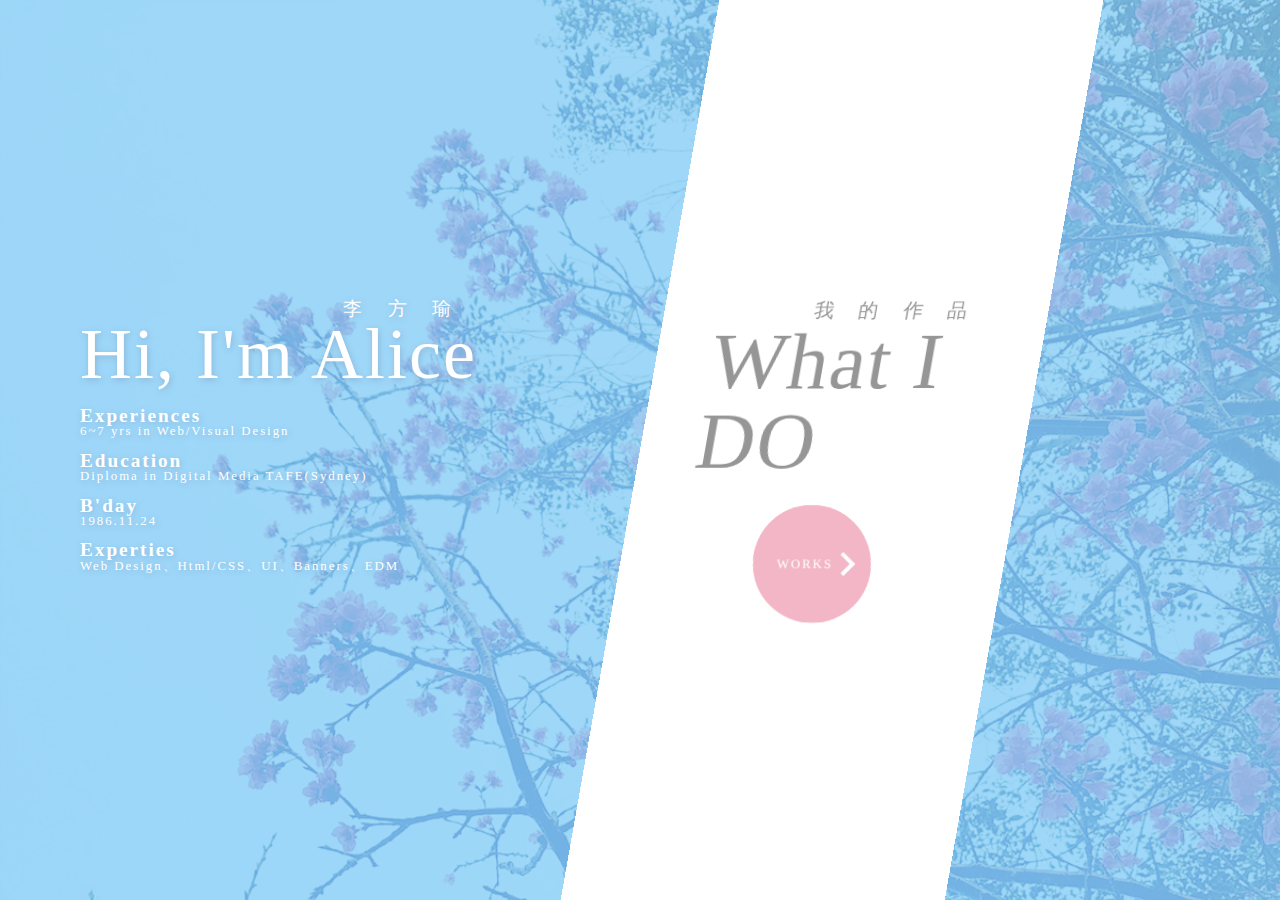
==== index.html @ 16297857 "Portfolio" ====
<!DOCTYPE html>
<html lang="zh">

<head>
	<meta name="viewport" content="width=device-width, initial-scale=1.0">
	<meta charset="utf-8">
	<link rel="stylesheet" type="text/css" href="styles/styles.css">
	<link rel="stylesheet" type="text/css" href="css/styles.css">
	<link rel="stylesheet" type="text/css" href="css/web.css">
	<link rel="stylesheet" type="text/css" href="css/visual.css">
	<link rel="stylesheet" type="text/css" href="css/graphic.css">
	<link href="https://fonts.googleapis.com/css?family=Vidaloka" rel="stylesheet">
	<script src="https://ajax.googleapis.com/ajax/libs/jquery/3.1.0/jquery.min.js"></script>
</head>

<body>
	<div class="main">
		<nav>
			<ul>
				<li>
					<a href="#show" class="nav-web">WEB</a>
				</li>
				<li>
					<a href="#visual" class="nav-visual">Visual</a>
				</li>
				<li>
					<a href="#graphic" class="nav-graphic">Graphic</a>
				</li>
				<li>
					<a href="#">About</a>
				</li>
			</ul>
		</nav>



		<div class="works" id="expand">
			<div class="works-title" id="inside">
				<h1>
					<p class="works-chi">我的作品</p>
					What I DO
				</h1>
				<!-- <input type="checkbox" class="checkbox" id="toggle">
			<label for="toggle" class="btn btn-white">WORKS</label> -->
				<a href="#" class="btn btn-white" onclick="myFunction()">WORKS</a>
			</div>
			<!--WEB DESIGN-->
			<div class="port-show" id="show">
				<div class="visual-title">
					<h2>WEB</h2>
					<span class="line-dec"></span>
				</div>
				<h3 class="work-web-title">MF這樣變型男 - Redesign</h3>
				<div class="work-web-outer">
					<div class="work-web">
						<div class="work-web-1">
							<div>
								<span class="work-web-box">
									<img src="images/work1-img.jpg">
								</span>
							</div>
						</div>
					</div>
					<div class="work-web-phone">
						<span class="work-web-smart">
							<img src="images/work1-img-rwd.jpg">
						</span>
					</div>
				</div>
				<h3 class="work-web-title">2015 科技趨勢金獎</h3>
				<div class="work-web-outer">
					<div class="work-web">
						<div class="work-web-1">
							<div>
								<span class="work-web-box">
									<img src="images/work2-img.jpg">
								</span>
							</div>
						</div>
					</div>
					<div class="work-web-phone">
						<span class="work-web-smart">
							<img src="images/work2-img-rwd.jpg">
						</span>
					</div>
				</div>
				<h3 class="work-web-title">2015 科技趨勢金獎</h3>
				<div class="work-web-outer">
					<div class="work-web">
						<div class="work-web-1">
							<div>
								<span class="work-web-box">
									<img src="images/work3-img.jpg">
								</span>
							</div>
						</div>
					</div>
					<div class="work-web-phone">
						<span class="work-web-smart">
							<img src="images/work3-img-rwd.jpg">
						</span>
					</div>
				</div>
			</div>

			<!--廣告 視覺設計-->
			<div class="clip">
				<div class="work-visual" id="visual">
					<div class="visual-title">
						<h2>VISUAL</h2>
						<span class="line-dec"></span>
					</div>
					<div class="visual-grid">
						<div class="visual-img">
							<img src="images/bn1.jpg">
						</div>
						<div class="visual-img">
							<img src="images/bn2.jpg">
						</div>
						<div class="visual-img">
							<img src="images/bn3.jpg">
						</div>
						<div class="visual-img">
							<img src="images/bn4.jpg">
						</div>
						<div class="visual-img">
							<img src="images/bn5.jpg">
						</div>
						<div class="visual-img">
							<img src="images/bn6.jpg">
						</div>
						<div class="visual-img">
							<img src="images/bn7.jpg">
						</div>
						<div class="visual-img">
							<img src="images/bn8.jpg">
						</div>
						<div class="visual-img">
							<img src="images/bn9.jpg">
						</div>
					</div>
				</div>
			</div>

			<!--廣告 視覺設計-->
			<div class="work-graphic" id="graphic">
				<div class="visual-title">
					<h2>GRAPHICS</h2>
					<span class="line-dec"></span>
				</div>
				<div class="graphic-cont">
					<div class="graphic-logo">
						<img src="images/logo1.png">
					</div>
					<div class="graphic-logo">
						<img src="images/logo2.png">
					</div>
					<div class="graphic-logo">
						<img src="images/logo3.png">
					</div>
					<div class="graphic-logo">
							<img src="images/logo4.png">
						</div>
						<div class="graphic-logo">
								<img src="images/logo5.png">
							</div>
							<div class="graphic-logo">
									<img src="images/logo6.png">
								</div>
				</div>
			</div>
		</div>

		<div class="about-me" id="changebg">
			<!-- <div class="img-me">
					<img src="images/profile-img.png">
				</div> -->
			<div class="profile">
				<h1>
					<p class="name-chi">李方瑜</p>
					<p>Hi, I'm
						<span>Alice</span>
					</p>
				</h1>

				<ul>
					<li>
						<div class="lists">Experiences</div>
						<div class="lists-info">6~7 yrs in Web/Visual Design</div>
					</li>
					<li>
						<div class="lists">Education</div>
						<div class="lists-info">Diploma in Digital Media TAFE(Sydney)</div>
					</li>
					<li>
						<div class="lists">B'day</div>
						<div class="lists-info">1986.11.24</div>
					</li>
					<li>
						<div class="lists">Experties</div>
						<div class="lists-info">Web Design、Html/CSS、UI、Banners、EDM</div>
					</li>
				</ul>
			</div>
		</div>
	</div>
</body>

<script>
	function myFunction() {
		// var element = document.getElementById("show");
		// element.classList.toggle("port-show");
		$(".port-show").fadeIn();
		var element = document.getElementById("expand");
		element.classList.toggle("worklist");
		var element = document.getElementById("inside");
		element.classList.toggle("works-inside");
		$(".profile, nav").fadeToggle(450);
	}

	$(document).ready(function () {
		$(".nav-web").click(function () {
			// $(".portfolio").addClass("port-show");
			// $(".port-show").show();
			// $(".work-graphic, .work-visual").hide();
			$("nav").css('background-color', '#9dd9f9');
		});

		$(".nav-visual").click(function () {
			// $("div").removeClass("port-show");
			// $(".work-visual").show();
			// $(".port-show, .work-graphic").hide();
			$("nav").css('background-color', '#b7a5fd');
		});

		$(".nav-graphic").click(function () {
			// $("div").removeClass("port-show");
			// $(".work-graphic").show();
			// $(".port-show, .work-visual").hide();
			$("nav").css('background-color', '#f2b6c7');
		});
	});
</script>

</html>
---- styles/styles.css ----
html, body, div, span, applet, object, iframe,
h1, h2, h3, h4, h5, h6, p, blockquote, pre,
a, abbr, acronym, address, big, cite, code,
del, dfn, em, img, ins, kbd, q, s, samp,
small, strike, strong, sub, sup, tt, var,
b, u, i, center,
dl, dt, dd, ol, ul, li,
fieldset, form, label, legend,
table, caption, tbody, tfoot, thead, tr, th, td,
article, aside, canvas, details, embed, 
figure, figcaption, footer, header, hgroup, 
menu, nav, output, ruby, section, summary,
time, mark, audio, video {
	margin: 0;
	padding: 0;
	border: 0;
	font-size: 100%;
	font: inherit;
	vertical-align: baseline;
}
/* HTML5 display-role reset for older browsers */
article, aside, details, figcaption, figure, 
footer, header, hgroup, menu, nav, section {
	display: block;
}
body {
	line-height: 1;
	letter-spacing: 2px;
}
ol, ul {
	list-style: none;
}
blockquote, q {
	quotes: none;
}
blockquote:before, blockquote:after,
q:before, q:after {
	content: '';
	content: none;
}
table {
	border-collapse: collapse;
	border-spacing: 0;
}
a {
	text-decoration: none;
}



menu {
	transform: rotate(90deg) translateX(200px);
    position: fixed;
    float: left;
}
menu a {
	font-family: 'Vidaloka', serif;
	margin-right: .8rem;
	letter-spacing: 1px;
	color: #000;
}
menu a:hover {
	color: #a164e5;
	border-bottom: 3px solid #a164e5;
}
---- css/styles.css ----
.main {
	width: 100%;
	display: flex;
}
.head {
	text-align: center;
	font-size: 5rem;
}
.about-me {
	position: relative;
	display: flex;
	align-items: center;
	/* background-image: linear-gradient(to left top, rgba(154, 130, 255, 0.5), rgba(154, 130, 255, 0.5)), url(../images/bg2.png); */
	background-color: #87cef7;
	background-image: url(../images/bg2.png);
	background-repeat: no-repeat;
	background-position: top right;
	background-size: cover;
	width: 100%;
	height: 100vh;
	z-index: 1;
	/* text-shadow: 0 0 5px rgba(255, 255, 255, 0.5); */
	/* clip-path: polygon(0 0, 80% 0, 70% 100%, 0% 100%);
	transition: cubic-bezier(0.22, 0.61, 0.36, 1) all .4s; */
}

.about-me:hover {
	/* clip-path: polygon(0 0, 85% 0, 75% 100%, 0% 100%); */
}

.profile {
	color: #ffffff;
	padding: 2rem 5rem;
	text-shadow: 1px 2px 6px rgb(139, 182, 216);
	transition: .3s ease all;
}
.profile:hover {
	text-shadow: 1px 8px 10px rgb(139, 182, 216);
}
.profile h1 {
	font-size: 4.5rem;
	float: left;
}
.profile ul {
	clear: both;
	padding: 1rem 0;
}
.profile ul li {
	padding-bottom: .8rem;
	word-break: break-all;
}
.name-chi {
	font-size: 1.2rem;
	text-align: right;
	letter-spacing: 1.6rem;
}
.lists {
	font-weight: bold;
	font-size: 1.2rem;
}
.lists-info {
	font-size: .8rem;
}







.btn{
	display: flex;
	align-items: center;
	background-image: url(../images/right-arrow.svg);
	background-color: #f2b6c7;
	background-size: 20%;
    background-repeat: no-repeat;
    background-position: 88% center;
	color: #FFF;
	font-size: .8rem;
	text-decoration: none;
	width: 70px;
	height: 70px;
	padding: 1.5rem;
	border-radius: 50%;
	transform: skewX(10deg);
	overflow: hidden;
}
.btn::after {
	content: "";
	display: inline-block;
	height: 100%;
	width: 100%;
	border-radius: 5rem;
	position: absolute;
	top: 0;
	left: 0;
	z-index: -1;
	transition: all ease .3s; 
}
.btn:hover::after {
	transform: scale(1.5);
	opacity: 0; 
}
/* .btn:active {
	transform: translateY(-1px);
	box-shadow: 0 0.4rem 0.8rem rgba(0, 0, 0, 0.4); 
} */
  
.btn-white {
	background-color: #f2b6c7;
}
	.btn-white::after {
	  background-image: url(../images/right-arrow.svg);
	  background-color: #f2b6c7; 
	  background-size: 20%;
	  background-repeat: no-repeat;
	  background-position: 88% center;
	}
/* .btn:hover {
	box-shadow: 0 0.8rem 1.6rem rgba(0, 0, 0, 0.2);
} */



@keyframes fadeIn {
    0% {opacity: 0;}
    100% {opacity: 1;}
}
@keyframes fadeOut {
    0% {opacity: 1;}
    100% {opacity: 0;}
}
/* .checkbox:checked ~ .portfolio {
	display: block;
	width: 100%;
} */


nav {
	display: none;
	position: fixed;
	z-index: 10;
	width: 8%;
	height: 100vh;
}
nav a {
	font-size: 1.2rem;
	color: #FFF;
	letter-spacing: 0ch;
	display: block;
	margin-bottom: 6rem;
	padding-bottom: 2px;
	border-bottom: solid 1px #fff;
	transform: rotate(90deg);
	transition: all ease-out .2s;
}
nav ul {
	padding-top: 5rem;
}
nav ul li {
	
}
nav a:hover {
	color: #ddff43;
	border-bottom: solid 1px #ddff43;
	padding-left: 20px;
}
---- css/web.css ----
.works {
	background: rgba(255, 255, 255, 1);
	position: absolute;
	left: 50%;
	width: 30%;
	height: 100vh;
	z-index: 999;
	/* transition: cubic-bezier(0.2, 0.9, 0.3, 1.1) all .6s; */
	transition: cubic-bezier(0.645, 0.045, 0.355, 1) all .6s;
	transform: skewX(-10deg);
	backface-visibility: hidden;
	overflow: hidden;
}
.works:hover {
	width: 42%;
}

.works-title {
	display: flex;
	flex-direction: column;
	align-items: center;
	justify-content: center;
	height: 100vh;
}
.works:hover h1 {
	font-size: 4.5rem;
}
.works-chi {
	font-size: 1.2rem;
	text-align: right;
	letter-spacing: 1.6rem;
}

/* 內容切換效果 */
.worklist, .worklist:hover {
	width: 90% !important;
	left: 8% !important;
	transform: skewX(0);
	overflow: scroll;
	/* transition: ease-out .5s; */
}

.works h1 {
	font-size: 5rem;
	word-break: break-all;
	padding: 0 3.5rem;
	margin: 1.5rem 0;
	color: #969696;
	transition: all ease .6s;
}
.works-inside {
	height: 25vh;
	flex-direction: column-reverse;
	transition: all ease-in-out .8s;
}
.works-inside > h1 {
    /* font-size: 2rem !important; */
    display: none;
	/* animation-name: fadeOut;
	animation-duration: 1s; */
}
.works-inside .works-chi {
    display: none;
	/* letter-spacing: 1.2rem; */
}
.works-inside > .btn {
	/* display: none; */
	/* position: fixed !important; */
	transform: skewX(0);
	transform:rotate(180deg);
	background-size: 30%;
	background-position: center;
	width: 40px;
	height: 40px;
	text-indent: -9999px;
	padding: 0;
}
.works-inside > .btn::after {
	background-size: 40%;
	background-position: center;
}

.portfolio {
	/* display: none; */
	/* transform: skewX(10deg); */
}
.port-show {
	display: none;
	position: relative;
	width: 74.5%;
	margin: auto;
	animation-name: fadeIn;
	animation-duration: 1.5s;
	font-size: 1.2rem;
	line-height: 3rem;
	letter-spacing: 2px;
}

.work-graphic {
    /* display: none; */
    /* background: #e26288; */
    font-size: 2.4rem;
    animation-name: fadeIn;
	animation-duration: 1.5s;
}

.port-show h2 {
	color: #6f6f6f;
    padding: 0;
	margin: 1rem 0;
    font-size: 3.5rem;
    margin-bottom: 0;
}
.work-web-outer {
	position: relative;
}
.work-web {
	position: relative;
	background-image: url(../images/mac.png);
	background-size: 100%;
	width: 92%;
	
}
.work-web:hover {
	z-index: 10;
}
.work-web:hover ~ .work-web-phone {
	opacity: .5;
}
.work-web-phone {
	position: absolute;
	right: 0;
	bottom: 0;
	background-image: url(../images/smart-phone.png);
	background-repeat: no-repeat;
	background-size: cover;
	width: 28.7%;
    height: 72%;
	z-index: 5;
	transition: opacity ease .2s;
}
.work-web-smart {
	display: block;
    width: 93.8%;
	height: 85%;
    margin: 14% auto auto auto;
	overflow: scroll;
	font-size: 60%;
	line-height: initial;
}
.work-web-box {
	display: block;
    width: 93.8%;
	height: 64%;
    margin: 3% auto auto auto;
    overflow: scroll;
}
.work-web-box img, .work-web-smart img {
	width: 100%;
}
.work-web-1 {
	width: 100%;
	padding-bottom: 79%;
	position: relative;
}
.work-web-1 div {
	position: absolute;
	top: 0;
	bottom: 0;
	left: 0;
	right: 0;
}
.work-web-title {
	color: #fff;
	background: #b7a5fd;
	display: inline-block;
	transform: skewX(-15deg);
	padding: 0 15px;
	margin-bottom: 1.5rem;
	box-shadow: 50px 10px 0px 0px rgb(242, 242, 242);
}
.work-web-title:not(:first-child) {
	margin-top: 2rem;
}
---- css/visual.css ----
.clip {
    width: 100%;
    background: #eff9ff;
    clip-path: polygon(0 8%, 100% 0, 100% 92%, 0% 100%);
}
.work-visual {
    /* display: none; */
    width: 74.5%;
    margin: 5rem auto;
    font-size: 2.4rem;
    animation-name: fadeIn;
    animation-duration: 1.5s;
    padding: 10rem 0 8rem 0;
}

.visual-grid {
    width: 100%;
    display: grid;
    grid-template-rows: 33.3% 33.3% 33.3%;
    grid-template-columns: 33.3% 33.3% 33.3%;
    margin-top: 3rem;
}
.visual-img {
    width: 95%;
    height: 95%;
    transition: all ease-out .3s;
    overflow: hidden;
    opacity: 0.6;
    border-radius: 5%;
}

.visual-img img {
    width: 100%;
    height: 100%;
    /* transition: all ease-out .3s; */
}
.visual-img:hover {
    transform: scale(1.2);
    z-index: 999;
    opacity: 1;
    border-radius: 0;
    border-radius: 2%;
}
.visual-title {
    display: flex;
    align-items: center;
    margin-bottom: 1.5rem;
}
.line-dec {
    display: block;
    height: 1px;
    width: 70%;
    margin-left: auto;
    background-color: #969696;
}
.visual-title h2 {
	color: #6f6f6f;
    padding: 0;
    font-size: 3.5rem;
}
---- css/graphic.css ----
.work-graphic {
    width: 74.5%;
    margin: auto;
}
.graphic-cont {
    display: flex;
    flex-wrap: wrap;
}
.graphic-logo {
    width: 46%;
    display: flex;
    align-items: center;
    justify-content: center;
    background: #f4f7f8;
    box-shadow: 1px 1px 2px 0px rgba(0,0,0,0.2);
    margin: 1%;
    padding: 6% 1%;
    transition: all ease-out .2s;
}
.graphic-logo:hover {
    box-shadow: 3px 3px 7px 0px rgba(0,0,0,0.25);
}
.graphic-cont img {
   width: auto;
   max-height: 130px;
}
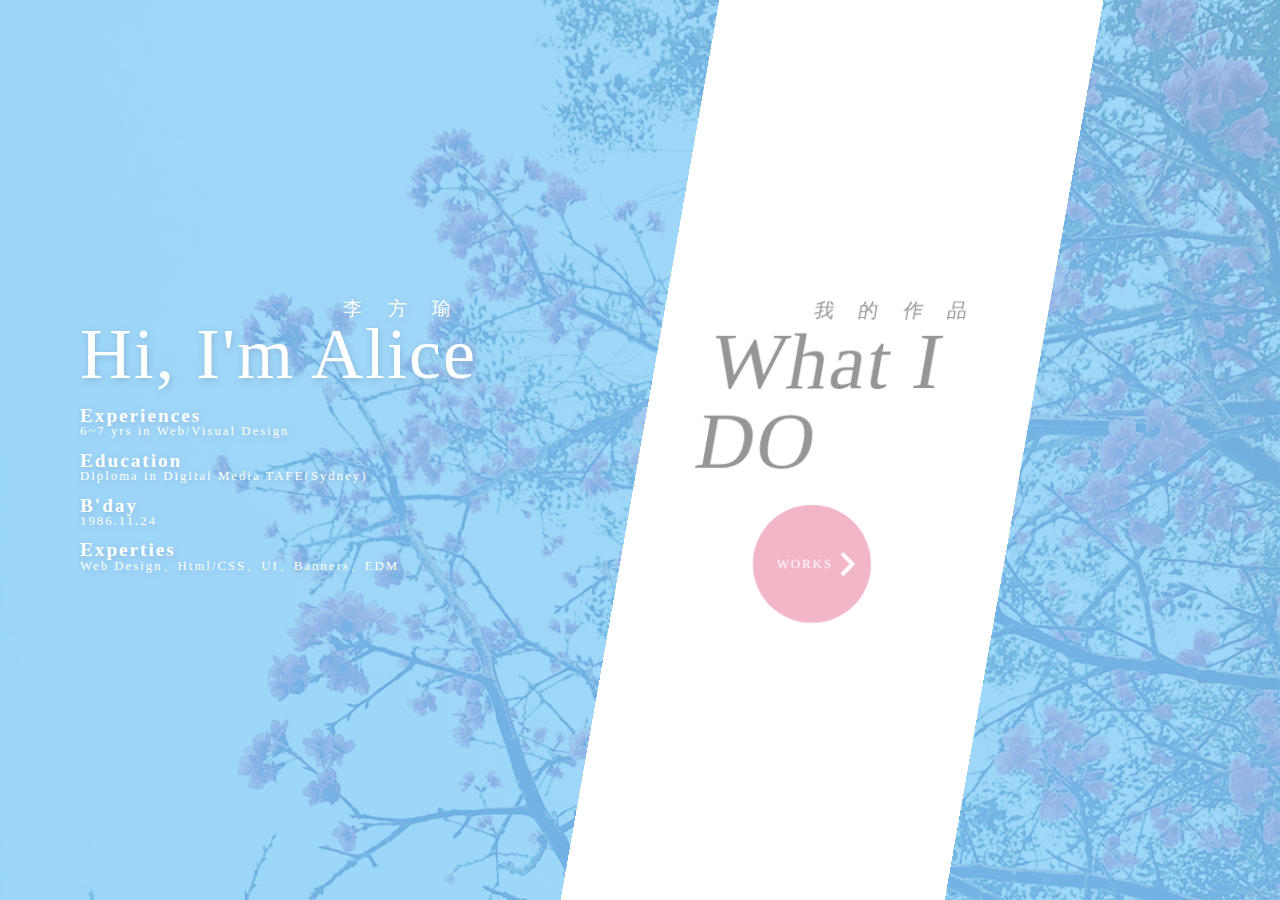
==== commit 3904087e: "edit rwd" ====
--- a/index.html
+++ b/index.html
@@ -9,6 +9,7 @@
 	<link rel="stylesheet" type="text/css" href="css/web.css">
 	<link rel="stylesheet" type="text/css" href="css/visual.css">
 	<link rel="stylesheet" type="text/css" href="css/graphic.css">
+	<link rel="stylesheet" type="text/css" href="css/responsive.css">
 	<link href="https://fonts.googleapis.com/css?family=Vidaloka" rel="stylesheet">
 	<script src="https://ajax.googleapis.com/ajax/libs/jquery/3.1.0/jquery.min.js"></script>
 </head>
--- a/css/responsive.css
+++ b/css/responsive.css
@@ -0,0 +1,31 @@
+/* Smartphones (portrait and landscape) ----------- */
+@media screen and (min-width: 320px) and (max-width: 650px) {
+	.works {
+		background: rgba(255, 255, 255, 0);
+		left: 65%;
+		transform: skewX(0);
+	}
+	.worklist {
+		background: rgba(255, 255, 255, 1);
+	}
+	
+	.works-title {
+		justify-content: flex-start;
+		margin-top: 175px;
+	}
+	.works h1 {
+		display: none;
+	}
+	.profile {
+		padding: 2rem 3rem;
+	}
+	.btn {
+		transform: skewX(0);
+	}
+	.graphic-logo {
+		width: 96%;
+	}
+	.graphic-cont img {
+		max-height: 100px;
+	}
+}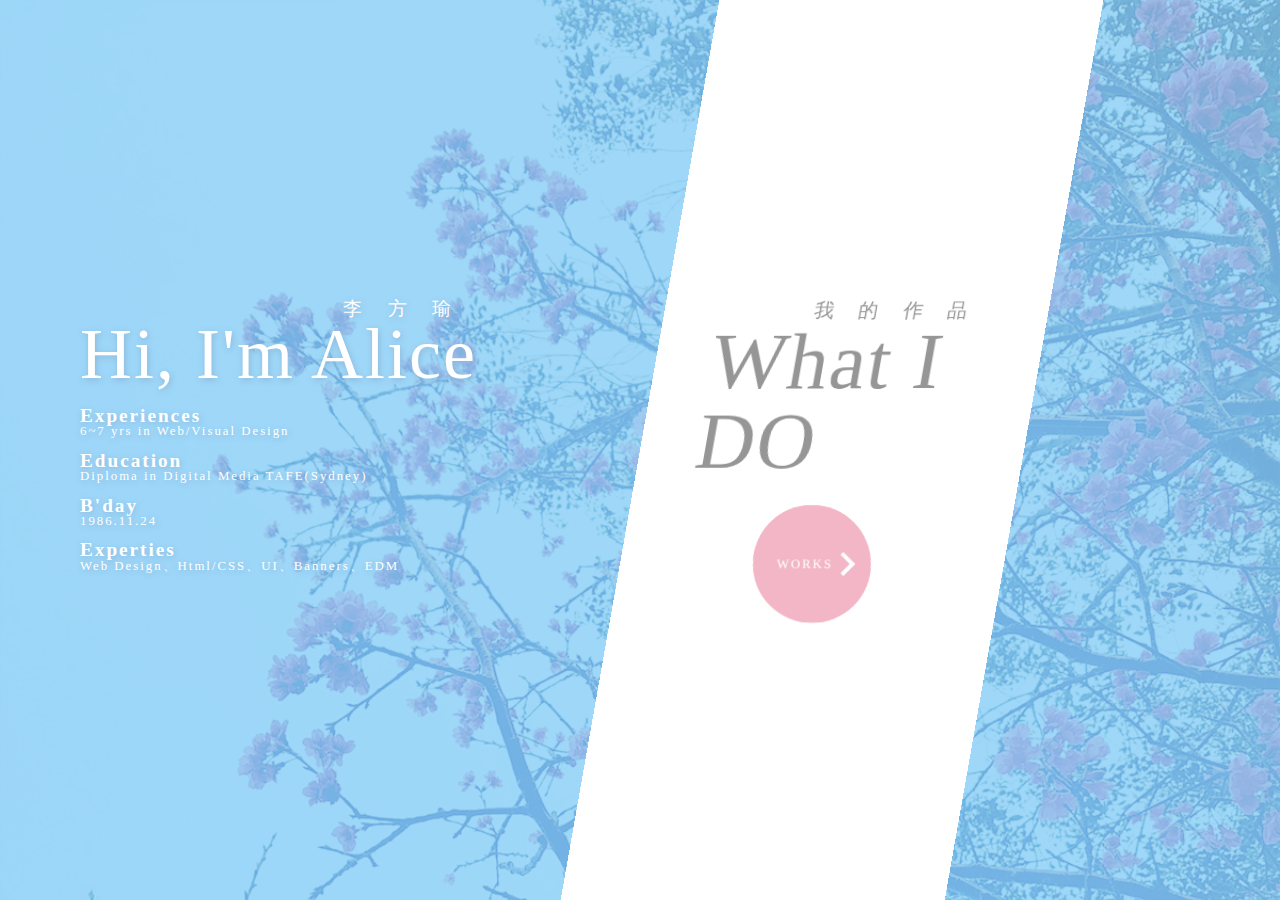
==== commit 0fc15fa7: "edit rwd" ====
--- a/index.html
+++ b/index.html
@@ -1,6 +1,6 @@
 <!DOCTYPE html>
 <html lang="zh">
-
+<title>ALICE LEE's Portfolio</title>
 <head>
 	<meta name="viewport" content="width=device-width, initial-scale=1.0">
 	<meta charset="utf-8">
@@ -51,7 +51,7 @@
 					<h2>WEB</h2>
 					<span class="line-dec"></span>
 				</div>
-				<h3 class="work-web-title">MF這樣變型男 - Redesign</h3>
+				<h3 class="work-web-title">MF這樣變型男</h3>
 				<div class="work-web-outer">
 					<div class="work-web">
 						<div class="work-web-1">
--- a/css/responsive.css
+++ b/css/responsive.css
@@ -12,6 +12,9 @@
 	.works-title {
 		justify-content: flex-start;
 		margin-top: 175px;
+	}
+	.worklist .works-title {
+		margin-top: 0 !important;
 	}
 	.works h1 {
 		display: none;
@@ -28,4 +31,21 @@
 	.graphic-cont img {
 		max-height: 100px;
 	}
+	.visual-title {
+		margin-bottom: 0;
+	}
+	.visual-title h2 {
+		font-size: 2rem;
+	}
+	.port-show {
+		width: 85.5%;
+	}
+	.port-show h2 {
+		margin: 0;
+	}
+	.work-visual {
+		width: 85.5%;
+		margin: 3rem auto;
+		padding: 6rem 0 6rem 0;
+	}
 }